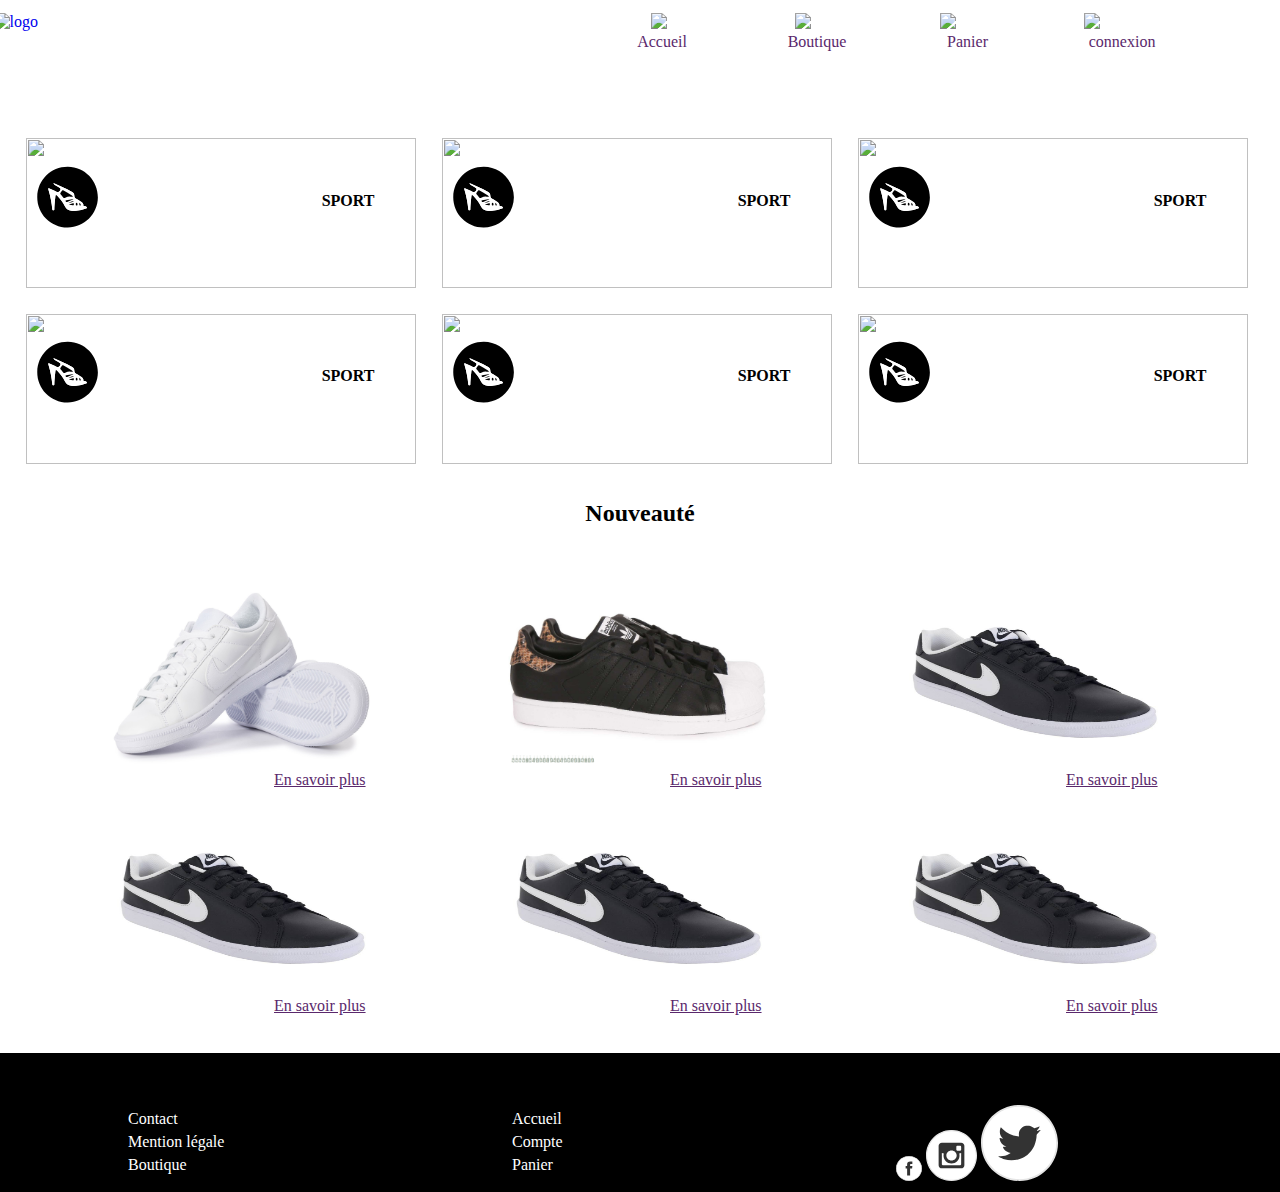
==== article.html @ 7204ded8 "initial commit" ====
<!DOCTYPE html>
<html lang="fr">
<head>
	<meta charset="UTF-8">
	<title>Document</title>
	<link rel="stylesheet" type="text/css" href="style/screen.css">
</head>
<body>
<header class="clearfix header">
	<nav class="w100">
            <div class="w10 logo">
            	<a href="#"><img src="img-layout/" class="logo" alt="logo"></a>
            </div>
            <div class="w10 bg-menu">
                <a href=""><img src="img-layout/bg-menu.png" alt="menu burger"></a>
            </div>
            <ul class="w10 image">
                <li><img src="img-layout/home.svg"></li>
                <li><img src="img-layout/home.svg"></li>
                <li><img src="img-layout/home.svg"></li>
                <li><img src="img-layout/home.svg"></li>
            </ul>
            <ul class="w10 navigation">
            	<li class="nav"><a href="#">Accueil</a></li>
            	<li class="nav"><a href="#">Boutique</a></li>
            	<li class="nav"><a href="#">Panier</a></li>
            	<li class="nav"><a href="#">connexion</a></li>
            </ul>
    </nav>
</header>
    <section class="clearfix portfolio-container group">
        <ul class="portfolio-list group">
                <li>
                    <a href="#">
                        <img src="http://robgolbeck.com/demos/hover-overlay/images/thumb1.jpg">
                    </a>
                    <figcaption>
                        <h3>Sport</h3>
                        <img src="img-layout/sandals_fashion_women_shoes-512.svg">
                    </figcaption>
                </li>
                <li>
                    <a href="#">
                        <img src="http://robgolbeck.com/demos/hover-overlay/images/thumb2.jpg">
                    </a>
                    <figcaption>
                        <h3>Sport</h3>
                        <img src="img-layout/sandals_fashion_women_shoes-512.svg">
                    </figcaption>
                </li>
                <li>
                    <a href="#">
                        <img src="http://robgolbeck.com/demos/hover-overlay/images/thumb3.jpg">
                    </a>
                    <figcaption>
                        <h3>Sport</h3>
                        <img src="img-layout/sandals_fashion_women_shoes-512.svg">
                    </figcaption>
                </li>
                <li>
                    <a href="#">
                        <img src="http://robgolbeck.com/demos/hover-overlay/images/thumb4.jpg">
                    </a>
                    <figcaption>
                        <h3>Sport</h3>
                        <img src="img-layout/sandals_fashion_women_shoes-512.svg">
                    </figcaption>
                </li>
                <li>
                    <a href="#">
                        <img src="http://robgolbeck.com/demos/hover-overlay/images/thumb5.jpg">
                    </a>
                    <figcaption>
                        <h3>Sport</h3>
                        <img src="img-layout/sandals_fashion_women_shoes-512.svg">
                    </figcaption>
                </li>
                <li>
                    <a href="#">
                        <img src="http://robgolbeck.com/demos/hover-overlay/images/thumb6.jpg">
                    </a>
                    <figcaption>
                        <h3>Sport</h3>
                        <img src="img-layout/sandals_fashion_women_shoes-512.svg">
                    </figcaption>
                </li>
        </ul>
</section>
<main class="clearfix">
        
	<section class="article">
        <h2>Nouveauté</h2>
        <article class="actus">
            <figure><img src="img-content/3567-chaussures-nike-tennis-classic-blanche-vue-dessous-semelle.jpg" alt=""></figure>
            <figcaption>
                <a href="">En savoir plus</a>
            </figcaption>
        </article>
        <article class="actus">
            <figure><img src="img-content/Adidas Superstar Noire Serpent Tennis - Chaussures Femme Online.jpg" alt=""></figure>
            <figcaption>
                <a href="">En savoir plus</a>
            </figcaption>
        </article>
        <article class="actus">
            <figure><img src="img-content/big_0f91e508d7bf4b4c91e28211ec5db374.jpg" alt=""></figure>
            <figcaption>
                <a href="">En savoir plus</a>
            </figcaption>
        </article>
        <article class="actus">
            <figure><img src="img-content/big_0f91e508d7bf4b4c91e28211ec5db374.jpg" alt=""></figure>
            <figcaption>
                <a href="">En savoir plus</a>
            </figcaption>
        </article>
        <article class="actus">
            <figure><img src="img-content/big_0f91e508d7bf4b4c91e28211ec5db374.jpg" alt=""></figure>
            <figcaption>
                <a href="">En savoir plus</a>
            </figcaption>
        </article>
        <article class="actus">
            <figure><img src="img-content/big_0f91e508d7bf4b4c91e28211ec5db374.jpg" alt=""></figure>
            <figcaption>
                <a href="">En savoir plus</a>
            </figcaption>
        </article>
    </section>
</main>
<footer class="clearfix footer">
	<div class="foo">
        <div class="w20">
            <a href="">Contact</a> 
            <a href="">Mention légale</a> 
            <a href="">Boutique</a>
        </div>
        <div class="w20">
            <a href="">Accueil</a>
            <a href="">Compte</a>
            <a href="">Panier</a>
        </div>
        <div class="w20">
            <a href="w5"><img class="facebook" src="img-layout/facebook.svg" alt="facebook"></a>
            <a href="w5"><img class="instagram" src="img-layout/instagram.svg" alt="instagram"></a>
            <a href="w5"><img class="twitter" src="img-layout/twitter.svg" alt="twitter"></a>
        </div>
    </div>
</footer>
---- style/screen.css ----
@charset "utf-8";


* {
    margin: 0;
    padding: 0;
}

*,
*:before,
*:after {
    box-sizing: border-box;
}

.clearfix:before,
.clearfix:after {
    content: " ";
    display: table;
}

.clearfix:after {
    clear: both;
}

body {
    
}
main {
    max-width: 600px;
    margin: 0 auto;
}
/*header*/
.image, .navigation {
    display: none;
}
.w100 .logo {
    padding-right: 34%;
    width: 50%;
    float: right;
    height: 100px;
} 
.w100 .logo img {
    width: 160px;
}
.w100 .bg-menu {
    width: 50%;
    float: left;
}

/* slider */
@keyframes slidy {
    0% {
        left: 0%;
    }
    20% {
        left: 0%;
    }
    25% {
        left: -100%;
    }
    45% {
        left: -100%;
    }
    50% {
        left: -200%;
    }
    70% {
        left: -200%;
    }
    75% {
        left: -300%;
    }
    95% {
        left: -300%;
    }
    100% {
        left: -400%;
    }
}

div.slider {
    overflow: hidden;
    padding-top: 3%;
    position: relative;
    width: 100%;
}
.slider h2 {
    padding-bottom: 2%;
    text-align: center;
    font-size: 24px;
}
div.slider figure img {
    width: 20%;
    height: 500px;
    float: left;
}

div.slider figure {
    position: relative;
    width: 500%;
    animation: 20s slidy infinite;
}
/* filtre */
.filtre article {
        width: 50%;
        float: left;
        padding-left: 2%;
        padding-top: 5%;
    }
    .filtre figure {
        position: relative;
    }
    .filtre figcaption {
        position: relative;
    }
    .filtre figcaption h3 {
        position: absolute;
        top: 0;
    }
    .filtre figure img {
        width: 90%;
        height: 100px;
    }   
    .filtre figcaption {
        text-align: inherit;
    }
    .filtre figcaption img {
        width: 10%;
    }
.nouveaute h2 {
    padding-bottom: 3%;
    text-align: center;
    font-size: 24px;
}
.nouveaute article {
    padding-left: 20%;
    padding-top: 5%;
}
.nouveaute article figure img {
    width: 70%;
    height: 240px;
}
.nouveaute article figcaption a {
    padding-left: 40%;
    color: #5A286C;
}
/*article*/
.portfolio-container,
.portfolio-list {
    width: 100%;
}

.portfolio-list {
    margin: 0;
    list-style: none;
}

.portfolio-list li {
    position: relative;
    display: block;
    width: 100%;
    padding-top: 2%;
}

.portfolio-list li figcaption h3 {
    position: absolute;
    top: 45%;
    font-size: 16px;
    text-transform: uppercase;
    right: 10%;
    color: #000;
}
.portfolio-list li figcaption img {
    position: absolute;
    width: 20%;
    top: 5%;
}
.portfolio-list li img {
    display: block;
    width: 100%;
    height: 150px;
    margin: 0;
}
/*
.portfolio-container,
.portfolio-list {
    width: 100%;
}

.portfolio-list {
    margin: 0;
    padding: 0;
    list-style: none;
}

.portfolio-list li {
    position: relative;
    display: block;
    float: left;
    width: 33.3%;
}

.portfolio-list li img {
    display: block;
    width: 100%;
    margin: 0;
}*/


.article h2 {
    padding-top: 3%;
    padding-bottom: 3%;
    text-align: center;
    font-size: 24px;
}
.article article {
    padding-left: 20%;
    padding-top: 5%;
}
.article article figure img {
    width: 70%;
    height: 240px;
}
.article article figcaption a {
    padding-left: 40%;
    color: #5A286C;
}

/*---------------- footer ---------------*/
footer {
    margin-top: 3%;
    padding-top: 3%;
    background: #000;
}
footer .foo {
    width: 100%;
    margin: 0 auto;
    height: 100px;
}

footer .foo div {
    float: left;
    margin-left: 10%;
    margin-top: 1%;
}

footer .foo div a {
    display: block;
    padding-top: 2%;
    text-align: left;
    color: #fff;
    text-decoration: none;
}

footer .foo div:last-child a {
    display: inline;
}
footer .foo div:last-child a img {
    width: 20%;
}
footer .foo div:last-child a .facebook {
    width: 10%;
}
footer .foo div:last-child a .twitter {
    width: 30%;
}


/*---------------- colonnes ---------------*/

.w5 {
    width: 5%;
}

.w10 {
    width: 10%;
}

.w15 {
    width: 15%;
}

.w20 {
    width: 20%;
}

.w40 {
    width: 40%;
}

.w50 {
    width: 50%;
}

.w100 {
    width: 100%;
}
@media screen and (min-width: 600px) {
    body {
        
    }
    .filtre article {
        width: 50%;
        float: left;
        padding-left: 2%;
        padding-top: 5%;
    }
    .filtre figure img {
        width: 95%;
        height: 250px;
    }   
    .filtre figcaption {
        text-align: inherit;
    }
    .filtre figcaption h3 {
        width: 70%;
        text-transform: uppercase;
        font-size: 16px;
    }
    .filtre figcaption span {
        font-size: 16px;
        color: #5A286C;
    }
    /* nouveaute */

    .nouveaute h2 {
        padding-top: 3%;
        text-align: center;
        font-size: 24px;
    }
    .nouveaute .nouv {
        border-right: inherit;
        width: 50%;
        float: left;
    }
    .nouveaute .right {
        float: right;
        width: 50%;
    }
    .nouveaute article {
        padding-left: 2%;
        padding-top: 0;
    }
    .nouveaute article figure {
        padding-left: 10%;
    }
    
    .nouveaute article figcaption a {
        padding-left: 55%;
    }
    .nouveaute .nou {
        display: none;
    }

    .nouveaute .nouv figure img {
        width: 80%;
        height: 180px;
    }
    .nouveaute .right figure img {
        width: 65%;
        height: 180px;
    }
    .nouveaute figcaption a {
        color: #5A286C;
    }
    /*article */
    .article h2 {
        padding-top: 3%;
        text-align: center;
        font-size: 24px;
    }
    .article .actus {
        border-right: inherit;
        width: 50%;
        float: left;
    }
    .article .actus figure img {
        width: 100%;
        height: 180px;
    }
    .article article {
        padding-left: 4%;
        padding-top: 0;
    }
    .article article figure {
        padding-left: 10%;
    }
    
    .article article figcaption a {
        padding-left: 55%;
    }

    .article figure img {
        width: 80%;
        height: 180px;
    }
    .article figure img {
        width: 65%;
        height: 180px;
    }
    .article figcaption a {
        color: #5A286C;
    }

    .portfolio-container,
.portfolio-list {
    width: 100%;
}

.portfolio-list {
    margin: 0;
    padding: 0;
    list-style: none;
}

.portfolio-list li {
    padding-left: 2%;
    position: relative;
    display: block;
    float: left;
    width: 49%;
}

.portfolio-list li img {
    display: block;
    width: 100%;
    margin: 0;
}
}

@media screen and (min-width: 1000px) {
    body {
        margin: 0 auto;
    }
    main {
        max-width: 1200px;
    }
    header {
        padding-top: 1%;
    }
    
    .image, .navigation {
        display: block;
    }
    .w100 .logo {
        width: 25%;
        height: 100px;
    }
    .w100 .w10 {
        width: 46%;
        float: left;
    }
    .w100 .image {
        float: right;
        width: 54%;
    }
    .image li {
        display: inline-block;
        margin: 0 9%;
    }
    .image img {
        text-decoration: none;
    }
    .w100 .navigation {
        float: right;
        width: 54%;
    }
    .navigation li {
        display: inline-block;
        margin: 0 7%;
    }
    .navigation li a {
        color: #5A286C;
        font-size: 16px;
        text-decoration: none;
    }
    .bg-menu {
        display: none;
    }

    .slider {
        width: 100%;
    }
    /*filtre*/
    .filtre {
        display: block;
    }
    .filtre article {
        float: left;
        padding-top: 3%;
        padding-left: 3%;
    }
    .filtre figure img {
        width: 90%;
        height: 350px;
    }   
    .filtre figcaption {
        text-align: center;
    }
    .filtre figcaption h3 {
        width: 98%;
        text-transform: uppercase;
        font-size: 16px;
    }
    .filtre figcaption a {
        font-size: 16px;
        color: #5A286C;
    }
    /* nouveaute */

    .nouveaute h2 {
        padding-top: 3%;
        text-align: center;
        font-size: 24px;
    }
    .nouveaute article {
        padding-left: 3%;
        padding-top: 0;
    } 
    .nouveaute .nouv {
        border-right: solid 2px #5A286C;
        width: 33%;
        float: left;
    }
    .nouveaute .right {
        border-right: solid 2px #5A286C;
        width: 33%;
        float: left;
    }
    .nouveaute .nou {
        border-right: inherit;
        width: 33%;
        float: left;
    }
    
    .nouveaute article figcaption a {
        padding-left: 55%;
    }
    .nouveaute .nou {
        display: block;
    }

    .nouveaute .nouv figure img {
        width: 90%;
        height: 180px;
    }
    .nouveaute .right figure img {
        width: 90%;
        height: 180px;
    }
    .nouveaute .nou figure {
        padding-left: 10%;
    }
    .nouveaute .nou figure img {
        width: 210px;
        height: 185px;
    }
    .nouveaute figcaption a {
        color: #5A286C;
    }
    
    /*article*/
    .article h2 {
        padding-top: 3%;
        text-align: center;
        font-size: 24px;
    }
    .article article {
        padding-left: 3%;
        padding-top: 2%;
    } 
    .article .actus {
    
        width: 33%;
        float: left;
    }
    
    .article article figcaption a {
        padding-left: 55%;
    }

    .article .actus figure img {
        width: 80%;
        height: 180px;
    }
    
    .article figcaption a {
        color: #5A286C;
    }

.portfolio-container,
.portfolio-list {
    width: 100%;
}

.portfolio-list {
    margin: 0;
    padding: 0;
    list-style: none;
}

.portfolio-list li {
    position: relative;
    display: block;
    float: left;
    width: 32.5%;
}

.portfolio-list li img {
    display: block;
    width: 100%;
    margin: 0;
}

    /*---------------- footer ---------------*/

    footer {
        background: #000;
        width: 100%;
    }

    footer .foo {
        width: 100%;
        margin: 0 auto;
        height: 100px;
    }

    footer .foo div {
        float: left;
        margin-left: 10%;
        margin-top: 1%;
    }

    footer .foo div a {
        display: block;
        padding-top: 2%;
        text-align: left;
        color: #fff;
        text-decoration: none;
    }

    footer .foo div:last-child a {
        display: inline;
    }


}
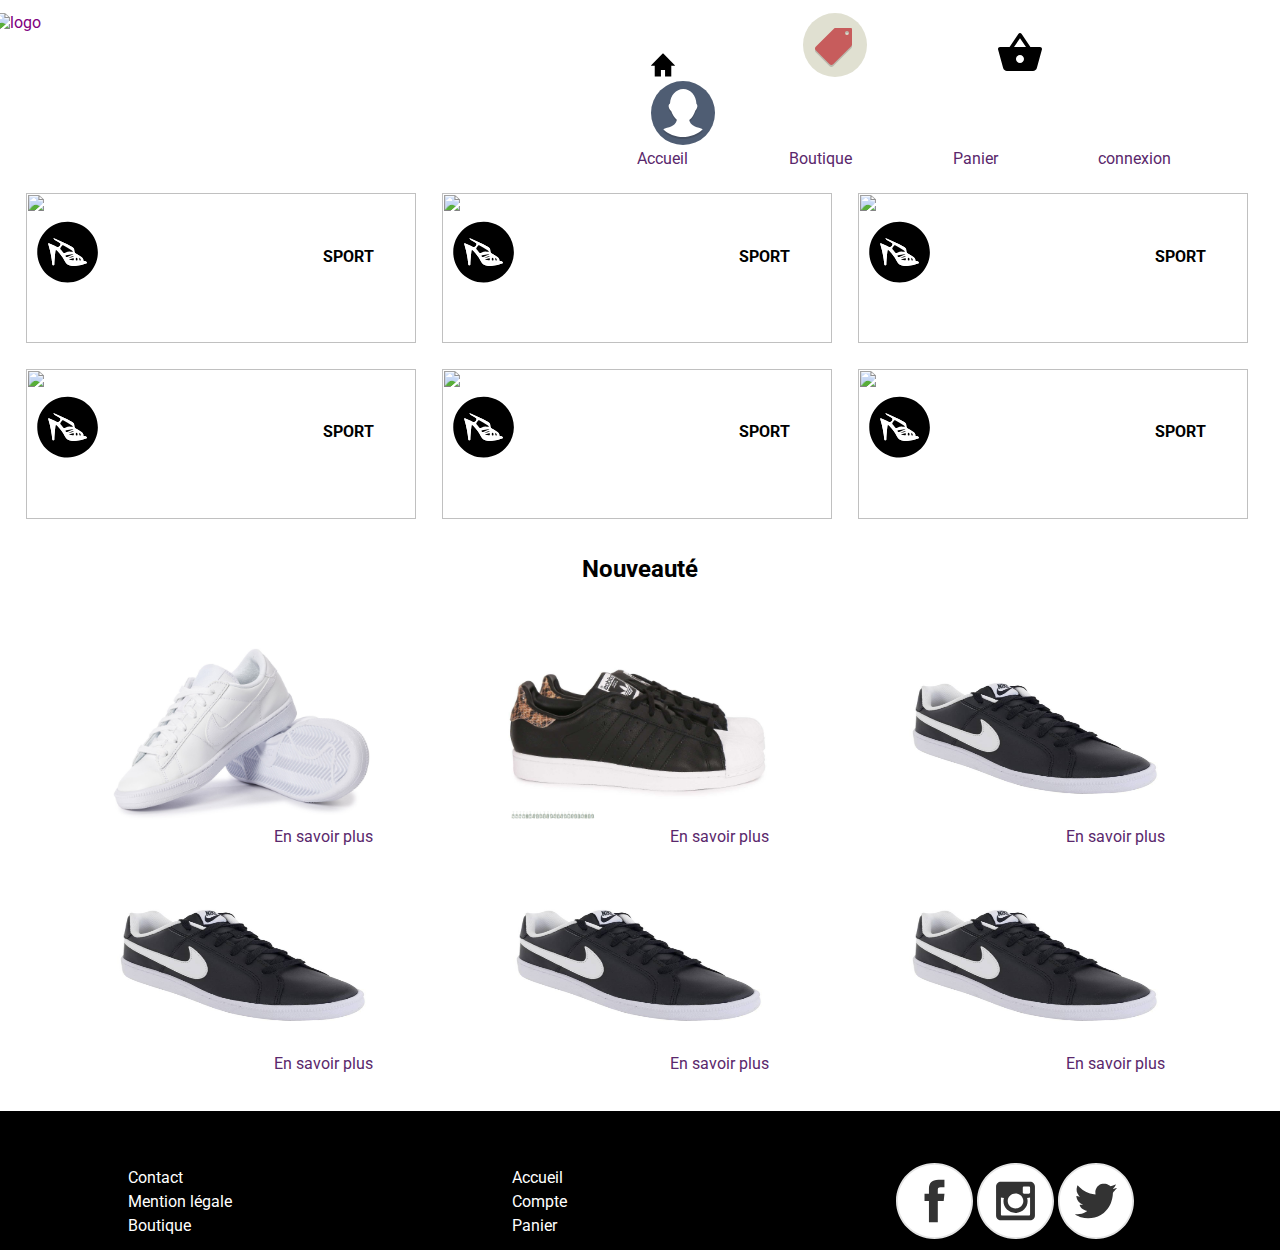
==== commit 13c09bdc: "Page gestion de compte responsive" ====
--- a/article.html
+++ b/article.html
@@ -2,29 +2,30 @@
 <html lang="fr">
 <head>
 	<meta charset="UTF-8">
-	<title>Document</title>
+	<title>Boutique</title>
 	<link rel="stylesheet" type="text/css" href="style/screen.css">
+    <link href="https://fonts.googleapis.com/css?family=Roboto" rel="stylesheet">
 </head>
 <body>
 <header class="clearfix header">
 	<nav class="w100">
             <div class="w10 logo">
-            	<a href="#"><img src="img-layout/" class="logo" alt="logo"></a>
+            	<a href="#"><img src="img-layout/logo.svg" class="logo" alt="logo"></a>
             </div>
             <div class="w10 bg-menu">
-                <a href=""><img src="img-layout/bg-menu.png" alt="menu burger"></a>
+                <a href=""><img src="img-layout/bg-menu.svg" alt="menu burger"></a>
             </div>
             <ul class="w10 image">
                 <li><img src="img-layout/home.svg"></li>
-                <li><img src="img-layout/home.svg"></li>
-                <li><img src="img-layout/home.svg"></li>
-                <li><img src="img-layout/home.svg"></li>
+                <li><img src="img-layout/shop.svg"></li>
+                <li><img src="img-layout/ic_shopping_basket.svg"></li>
+                <li><img src="img-layout/profle.svg"></li>
             </ul>
             <ul class="w10 navigation">
-            	<li class="nav"><a href="#">Accueil</a></li>
-            	<li class="nav"><a href="#">Boutique</a></li>
-            	<li class="nav"><a href="#">Panier</a></li>
-            	<li class="nav"><a href="#">connexion</a></li>
+            	<li class="nav"><a href="index.html">Accueil</a></li>
+            	<li class="nav"><a href="article.html">Boutique</a></li>
+            	<li class="nav"><a href="panier.html">Panier</a></li>
+            	<li class="nav"><a href="">connexion</a></li>
             </ul>
     </nav>
 </header>
--- a/style/screen.css
+++ b/style/screen.css
@@ -23,7 +23,12 @@
 }
 
 body {
-    
+    font-family: 'Roboto', sans-serif;
+}
+
+a {
+    text-decoration: none;
+    color: purple;
 }
 main {
     max-width: 600px;
@@ -91,7 +96,6 @@
 }
 div.slider figure img {
     width: 20%;
-    height: 500px;
     float: left;
 }
 
@@ -219,7 +223,6 @@
 }
 .article article figure img {
     width: 70%;
-    height: 240px;
 }
 .article article figcaption a {
     padding-left: 40%;
@@ -256,14 +259,10 @@
     display: inline;
 }
 footer .foo div:last-child a img {
-    width: 20%;
-}
-footer .foo div:last-child a .facebook {
-    width: 10%;
-}
-footer .foo div:last-child a .twitter {
     width: 30%;
-}
+    display: inline-block;
+}
+
 
 
 /*---------------- colonnes ---------------*/
@@ -492,7 +491,6 @@
     }
     .filtre figure img {
         width: 90%;
-        height: 350px;
     }   
     .filtre figcaption {
         text-align: center;
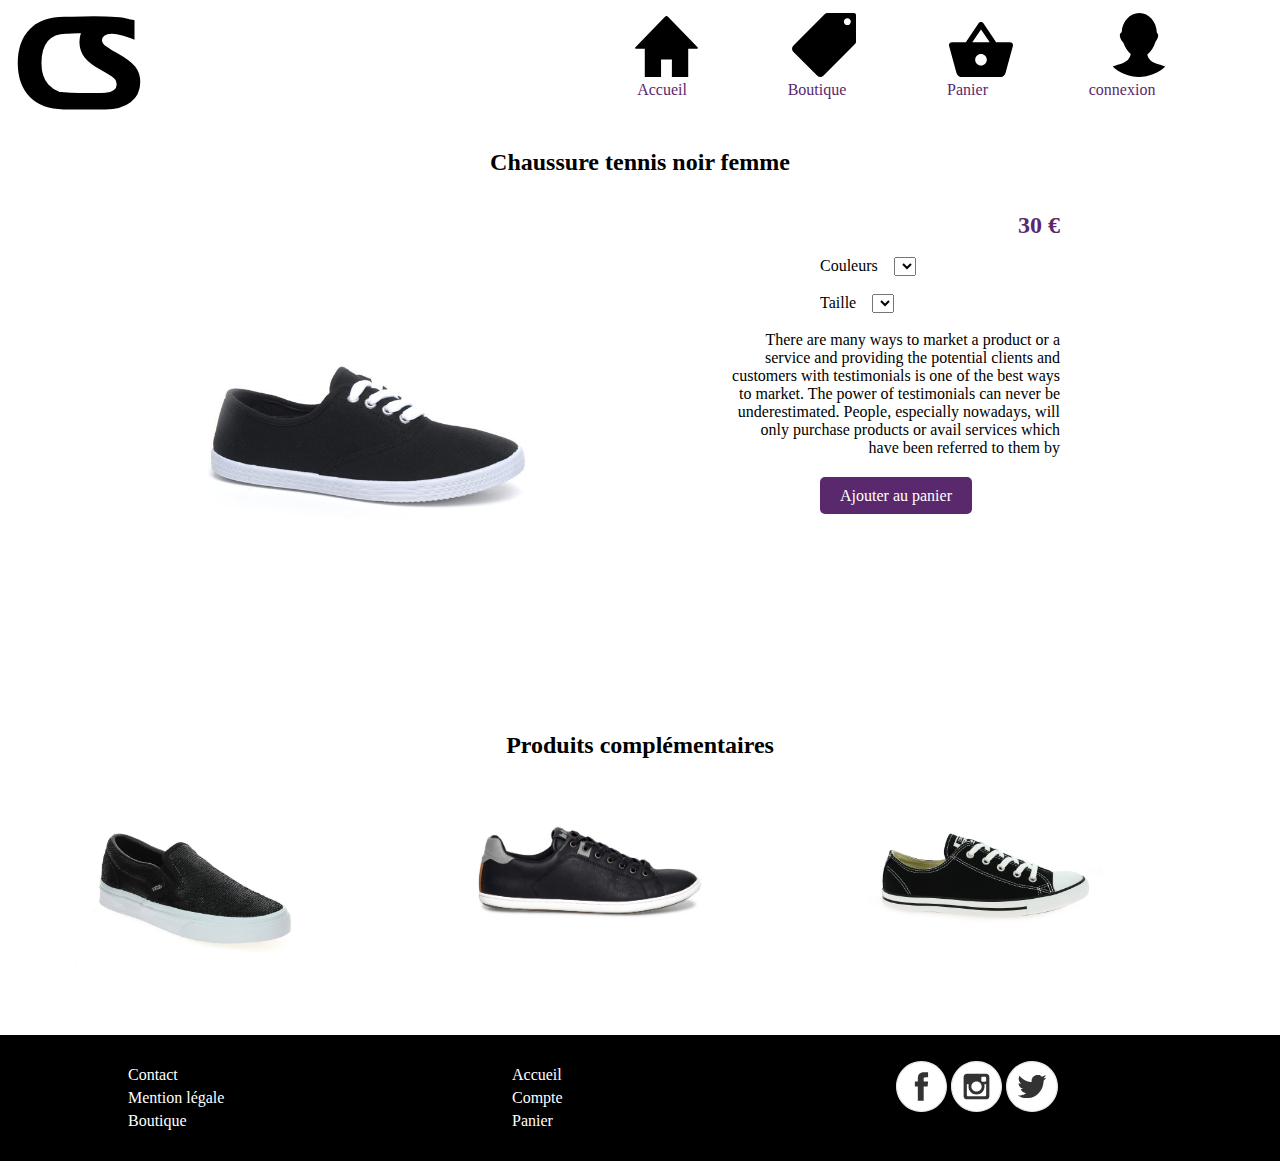
==== commit 4487be17: "commit final" ====
--- a/article.html
+++ b/article.html
@@ -2,149 +2,83 @@
 <html lang="fr">
 <head>
 	<meta charset="UTF-8">
-	<title>Boutique</title>
+	<title>Article</title>
 	<link rel="stylesheet" type="text/css" href="style/screen.css">
-    <link href="https://fonts.googleapis.com/css?family=Roboto" rel="stylesheet">
 </head>
 <body>
 <header class="clearfix header">
 	<nav class="w100">
-            <div class="w10 logo">
-            	<a href="#"><img src="img-layout/logo.svg" class="logo" alt="logo"></a>
-            </div>
-            <div class="w10 bg-menu">
-                <a href=""><img src="img-layout/bg-menu.svg" alt="menu burger"></a>
-            </div>
-            <ul class="w10 image">
-                <li><img src="img-layout/home.svg"></li>
-                <li><img src="img-layout/shop.svg"></li>
-                <li><img src="img-layout/ic_shopping_basket.svg"></li>
-                <li><img src="img-layout/profle.svg"></li>
-            </ul>
-            <ul class="w10 navigation">
-            	<li class="nav"><a href="index.html">Accueil</a></li>
-            	<li class="nav"><a href="article.html">Boutique</a></li>
-            	<li class="nav"><a href="panier.html">Panier</a></li>
-            	<li class="nav"><a href="">connexion</a></li>
-            </ul>
-    </nav>
+			<div class="w10 logo">
+				<a href="#"><img src="img-layout/logo.svg" class="logo" alt="logo"></a>
+			</div>
+			<div class="w10 bg-menu">
+				<a href=""><img src="img-layout/bg-menu.svg" alt="menu burger"></a>
+			</div>
+			<ul class="w10 image">
+				<li><img src="img-layout/home.svg"></li>
+				<li><img src="img-layout/shop.svg"></li>
+				<li><img src="img-layout/ic_shopping_basket.svg"></li>
+				<li><img src="img-layout/profle.svg"></li>
+			</ul>
+			<ul class="w10 navigation">
+				<li class="nav"><a href="index.html">Accueil</a></li>
+				<li class="nav"><a href="listing.html">Boutique</a></li>
+				<li class="nav"><a href="panier.html">Panier</a></li>
+				<li class="nav"><a href="formulaire.html">connexion</a></li>
+			</ul>
+	</nav>
 </header>
-    <section class="clearfix portfolio-container group">
-        <ul class="portfolio-list group">
-                <li>
-                    <a href="#">
-                        <img src="http://robgolbeck.com/demos/hover-overlay/images/thumb1.jpg">
-                    </a>
-                    <figcaption>
-                        <h3>Sport</h3>
-                        <img src="img-layout/sandals_fashion_women_shoes-512.svg">
-                    </figcaption>
-                </li>
-                <li>
-                    <a href="#">
-                        <img src="http://robgolbeck.com/demos/hover-overlay/images/thumb2.jpg">
-                    </a>
-                    <figcaption>
-                        <h3>Sport</h3>
-                        <img src="img-layout/sandals_fashion_women_shoes-512.svg">
-                    </figcaption>
-                </li>
-                <li>
-                    <a href="#">
-                        <img src="http://robgolbeck.com/demos/hover-overlay/images/thumb3.jpg">
-                    </a>
-                    <figcaption>
-                        <h3>Sport</h3>
-                        <img src="img-layout/sandals_fashion_women_shoes-512.svg">
-                    </figcaption>
-                </li>
-                <li>
-                    <a href="#">
-                        <img src="http://robgolbeck.com/demos/hover-overlay/images/thumb4.jpg">
-                    </a>
-                    <figcaption>
-                        <h3>Sport</h3>
-                        <img src="img-layout/sandals_fashion_women_shoes-512.svg">
-                    </figcaption>
-                </li>
-                <li>
-                    <a href="#">
-                        <img src="http://robgolbeck.com/demos/hover-overlay/images/thumb5.jpg">
-                    </a>
-                    <figcaption>
-                        <h3>Sport</h3>
-                        <img src="img-layout/sandals_fashion_women_shoes-512.svg">
-                    </figcaption>
-                </li>
-                <li>
-                    <a href="#">
-                        <img src="http://robgolbeck.com/demos/hover-overlay/images/thumb6.jpg">
-                    </a>
-                    <figcaption>
-                        <h3>Sport</h3>
-                        <img src="img-layout/sandals_fashion_women_shoes-512.svg">
-                    </figcaption>
-                </li>
-        </ul>
-</section>
 <main class="clearfix">
-        
-	<section class="article">
-        <h2>Nouveauté</h2>
-        <article class="actus">
-            <figure><img src="img-content/3567-chaussures-nike-tennis-classic-blanche-vue-dessous-semelle.jpg" alt=""></figure>
-            <figcaption>
-                <a href="">En savoir plus</a>
-            </figcaption>
-        </article>
-        <article class="actus">
-            <figure><img src="img-content/Adidas Superstar Noire Serpent Tennis - Chaussures Femme Online.jpg" alt=""></figure>
-            <figcaption>
-                <a href="">En savoir plus</a>
-            </figcaption>
-        </article>
-        <article class="actus">
-            <figure><img src="img-content/big_0f91e508d7bf4b4c91e28211ec5db374.jpg" alt=""></figure>
-            <figcaption>
-                <a href="">En savoir plus</a>
-            </figcaption>
-        </article>
-        <article class="actus">
-            <figure><img src="img-content/big_0f91e508d7bf4b4c91e28211ec5db374.jpg" alt=""></figure>
-            <figcaption>
-                <a href="">En savoir plus</a>
-            </figcaption>
-        </article>
-        <article class="actus">
-            <figure><img src="img-content/big_0f91e508d7bf4b4c91e28211ec5db374.jpg" alt=""></figure>
-            <figcaption>
-                <a href="">En savoir plus</a>
-            </figcaption>
-        </article>
-        <article class="actus">
-            <figure><img src="img-content/big_0f91e508d7bf4b4c91e28211ec5db374.jpg" alt=""></figure>
-            <figcaption>
-                <a href="">En savoir plus</a>
-            </figcaption>
-        </article>
-    </section>
+	<section class="clearfix produit">
+		<h2>Chaussure tennis noir femme</h2>
+			<figure><img src="img-content/dsc_0613.jpg"></figure>
+			<figcaption>
+				<h3>30 €</h3>
+				<label>Couleurs</label>
+				<select name="Couleurs">
+					<option value=""></option>
+					<option value=""></option>
+					<option value=""></option>
+					<option value=""></option>
+				</select>
+				<br>
+				<label>Taille</label>
+				<select name="taille">
+					
+				</select>
+		<p>There are many ways to market a product or a service and providing the potential clients and customers with testimonials is one of the best ways to market. The power of testimonials can never be underestimated. People, especially nowadays, will only purchase products or avail services which have been referred to them by</p>
+				<span>Ajouter au panier</span>
+			</figcaption>
+	</section>
+	<section class="clearfix complementaire">
+		<h2>Produits complémentaires</h2>
+		<article>
+			<figure><img src="img-content/chaussure-femme-vans-tennis-baskets-slip-on-noir-1038201_1.jpg"></figure>
+		</article>
+		<article>
+			<figure><img src="img-content/tennis-noire-lee-cooper-homme.jpg"></figure>
+		</article>
+		<article>
+			<figure><img src="img-content/chaussure-femme-converse-tennis-baskets-as-dainty-ox-noir-3849301_2.jpg"></figure>
+		</article>
+	</section>
 </main>
 <footer class="clearfix footer">
 	<div class="foo">
-        <div class="w20">
-            <a href="">Contact</a> 
-            <a href="">Mention légale</a> 
-            <a href="">Boutique</a>
-        </div>
-        <div class="w20">
-            <a href="">Accueil</a>
-            <a href="">Compte</a>
-            <a href="">Panier</a>
-        </div>
-        <div class="w20">
-            <a href="w5"><img class="facebook" src="img-layout/facebook.svg" alt="facebook"></a>
-            <a href="w5"><img class="instagram" src="img-layout/instagram.svg" alt="instagram"></a>
-            <a href="w5"><img class="twitter" src="img-layout/twitter.svg" alt="twitter"></a>
-        </div>
-    </div>
+		<div class="w20">
+			<a href="">Contact</a> 
+			<a href="">Mention légale</a> 
+			<a href="">Boutique</a>
+		</div>
+		<div class="w20">
+			<a href="">Accueil</a>
+			<a href="">Compte</a>
+			<a href="">Panier</a>
+		</div>
+		<div class="w20">
+			<a href="w5"><img class="facebook" src="img-layout/facebook.svg" alt="facebook"></a>
+			<a href="w5"><img class="instagram" src="img-layout/instagram.svg" alt="instagram"></a>
+			<a href="w5"><img class="twitter" src="img-layout/twitter.svg" alt="twitter"></a>
+		</div>
+	</div>
 </footer>--- a/style/screen.css
+++ b/style/screen.css
@@ -2,645 +2,1034 @@
 
 
 * {
-    margin: 0;
-    padding: 0;
+	margin: 0;
+	padding: 0;
 }
 
 *,
 *:before,
 *:after {
-    box-sizing: border-box;
+	box-sizing: border-box;
 }
 
 .clearfix:before,
 .clearfix:after {
-    content: " ";
-    display: table;
+	content: " ";
+	display: table;
 }
 
 .clearfix:after {
-    clear: both;
+	clear: both;
 }
 
 body {
-    font-family: 'Roboto', sans-serif;
+	font-family: roboto;
 }
 
 a {
-    text-decoration: none;
-    color: purple;
-}
+	text-decoration: none;
+}
+
 main {
-    max-width: 600px;
-    margin: 0 auto;
+	max-width: 600px;
+	margin: 0 auto;
 }
 /*header*/
 .image, .navigation {
-    display: none;
+	display: none;
 }
 .w100 .logo {
-    padding-right: 34%;
-    width: 50%;
-    float: right;
-    height: 100px;
+	padding-right: 30%;
+	width: 50%;
+	float: right;
+	height: 100px;
 } 
 .w100 .logo img {
-    width: 160px;
+	width: 190px;
 }
 .w100 .bg-menu {
-    width: 50%;
-    float: left;
+	width: 50%;
+	float: left;
 }
 
 /* slider */
 @keyframes slidy {
-    0% {
-        left: 0%;
-    }
-    20% {
-        left: 0%;
-    }
-    25% {
-        left: -100%;
-    }
-    45% {
-        left: -100%;
-    }
-    50% {
-        left: -200%;
-    }
-    70% {
-        left: -200%;
-    }
-    75% {
-        left: -300%;
-    }
-    95% {
-        left: -300%;
-    }
-    100% {
-        left: -400%;
-    }
+	0% {
+		left: 0%;
+	}
+	20% {
+		left: 0%;
+	}
+	25% {
+		left: -100%;
+	}
+	45% {
+		left: -100%;
+	}
+	50% {
+		left: -200%;
+	}
+	70% {
+		left: -200%;
+	}
+	75% {
+		left: -300%;
+	}
+	95% {
+		left: -300%;
+	}
+	100% {
+		left: -400%;
+	}
 }
 
 div.slider {
-    overflow: hidden;
-    padding-top: 3%;
-    position: relative;
-    width: 100%;
+	overflow: hidden;
+	padding-top: 3%;
+	position: relative;
+	width: 100%;
 }
 .slider h2 {
-    padding-bottom: 2%;
-    text-align: center;
-    font-size: 24px;
+	padding-bottom: 2%;
+	text-align: center;
+	font-size: 24px;
 }
 div.slider figure img {
-    width: 20%;
-    float: left;
+	width: 20%;
+	float: left;
 }
 
 div.slider figure {
-    position: relative;
-    width: 500%;
-    animation: 20s slidy infinite;
+	position: relative;
+	width: 500%;
+	animation: 20s slidy infinite;
 }
 /* filtre */
 .filtre article {
-        width: 50%;
-        float: left;
-        padding-left: 2%;
-        padding-top: 5%;
-    }
-    .filtre figure {
-        position: relative;
-    }
-    .filtre figcaption {
-        position: relative;
-    }
-    .filtre figcaption h3 {
-        position: absolute;
-        top: 0;
-    }
-    .filtre figure img {
-        width: 90%;
-        height: 100px;
-    }   
-    .filtre figcaption {
-        text-align: inherit;
-    }
-    .filtre figcaption img {
-        width: 10%;
-    }
+		width: 50%;
+		float: left;
+		padding-left: 2%;
+		padding-top: 5%;
+	}
+	.filtre figure {
+		position: relative;
+	}
+	.filtre figcaption {
+		position: relative;
+	}
+	.filtre figcaption h3 {
+		position: absolute;
+		top: 0;
+	}
+	.filtre figure img {
+		width: 90%;
+		height: 100px;
+	}   
+	.filtre figcaption {
+		text-align: inherit;
+	}
+	.filtre figcaption img {
+		width: 10%;
+	}
 .nouveaute h2 {
-    padding-bottom: 3%;
-    text-align: center;
-    font-size: 24px;
+	padding-bottom: 3%;
+	text-align: center;
+	font-size: 24px;
 }
 .nouveaute article {
-    padding-left: 20%;
-    padding-top: 5%;
+	padding-left: 20%;
+	padding-top: 5%;
 }
 .nouveaute article figure img {
-    width: 70%;
-    height: 240px;
+	width: 70%;
+	height: 240px;
 }
 .nouveaute article figcaption a {
-    padding-left: 40%;
-    color: #5A286C;
+	padding-left: 40%;
+	color: #5A286C;
 }
 /*article*/
 .portfolio-container,
 .portfolio-list {
-    width: 100%;
+	width: 100%;
 }
 
 .portfolio-list {
-    margin: 0;
-    list-style: none;
+	margin: 0;
+	list-style: none;
 }
 
 .portfolio-list li {
-    position: relative;
-    display: block;
-    width: 100%;
-    padding-top: 2%;
+	position: relative;
+	display: block;
+	width: 100%;
+	padding-top: 2%;
 }
 
 .portfolio-list li figcaption h3 {
-    position: absolute;
-    top: 45%;
-    font-size: 16px;
-    text-transform: uppercase;
-    right: 10%;
-    color: #000;
+	position: absolute;
+	top: 45%;
+	font-size: 16px;
+	text-transform: uppercase;
+	right: 10%;
+	color: #fff;
 }
 .portfolio-list li figcaption img {
-    position: absolute;
-    width: 20%;
-    top: 5%;
+	position: absolute;
+	width: 20%;
+	top: 5%;
 }
 .portfolio-list li img {
-    display: block;
-    width: 100%;
-    height: 150px;
-    margin: 0;
-}
-/*
+	display: block;
+	width: 100%;
+	height: 150px;
+	margin: 0;
+}
+
+.article h2 {
+	padding-top: 3%;
+	padding-bottom: 3%;
+	text-align: center;
+	font-size: 24px;
+}
+.article article {
+	padding-left: 20%;
+	padding-top: 5%;
+}
+.article article figure img {
+	height: 240px;
+}
+.article article figcaption a {
+	padding-left: 40%;
+	color: #5A286C;
+}
+
+/* produit */
+.produit h2 {
+	padding-top: 3%;
+	text-align: center;
+	font-size: 24px;
+}
+.produit figure {
+	margin-left: 20%;
+}
+.produit figure img {
+	width: 65%;
+}
+
+.produit figcaption input {
+	margin-left: 3%;
+	border: solid 1px grey;
+	border-radius: 5px;
+	padding: 5px 10px;
+
+}
+.produit figcaption label {
+	display: inline-block;
+	margin-top: 3%;
+	margin-left: 15%;
+}
+
+.produit figcaption h3 {
+	color: #5A286C;
+	font-size: 25PX;
+	text-align: right;
+	padding-right: 30%;
+}
+
+.produit figcaption p {
+	padding-bottom: 10%;
+	padding-top: 8%;
+	text-align: left;
+	padding-left: 15%;
+}
+
+.produit figcaption span {
+	color: #fff;
+	border-radius: 5Px;
+	margin-left: 30%;
+	background: #5A286C;
+	padding: 10px 20px;
+}
+.complementaire h2 {
+	padding-top: 5%;
+	text-align: center;
+	font-size: 24PX;
+}
+.complementaire article figure img {
+	width: 75%;
+}
+
+/* panier*/
+.commande {
+	margin-left: 5%;
+}
+.commande h2 {
+	text-align: center;
+	font-size: 24px;
+}
+.commande article {
+	padding-top: 4%;
+}
+.com .qte {
+float: left;
+margin-top: 5%;
+margin-right: 10%;
+}
+.com span {
+	float: right;
+}
+.com ul li {
+	width: 60%;
+	list-style: none;
+	float: none;
+}
+.com ul li h3 {
+	padding-top: 5%;
+}
+.com ul li img {
+	width: 80%;
+	padding-top: 0;
+}
+.com p {
+	font-size: 18px;
+	
+}
+.recapitulatif {
+	padding-bottom: 5%;
+}
+.recapitulatif h2 {
+	text-align: center;
+	font-size: 24px;
+}
+.recapitulatif .recap {
+	width: 100%;
+	padding-top: 3%;
+	padding-left: 20%;
+}
+.recap .recap-nom {
+	float: left;
+	text-transform: uppercase;
+	width: 50%;
+}
+.recap .recap-chiffre {
+	float: right;
+	width: 50%;
+	padding-right: 25%;
+	text-align: right;
+}
+.recap .recap-chiffre li {
+	padding-top: 14%;
+}
+.recap li {
+	padding-top: 7%;
+	list-style: none;
+}
+.recapitulatif span {
+	padding: 10px 20px;
+	background: #5A286C;
+	color: #fff;
+	font-size: 16px;
+	border-radius: 5px;
+}
+.recapitulatif .btn {
+	width: 80%;
+	padding-left: 33%;
+	padding-top: 39%;
+}
+.recap .recap-chiffre {
+	float: right;
+	width: 50%;
+	padding-right: 25%;
+	text-align: right;
+}
+
+/* formulaire */
+.formulaire {
+	padding-bottom: 10%;
+}
+.form {
+	padding-top: 5%;
+	padding-left: 30%;
+}
+.form input {
+	display: block;
+	padding: 10px 10px;
+	margin-top: 3%;
+}
+.formulaire .btn {
+	padding-top: 10%;
+}
+.formulaire span {
+	margin-left: 35%;
+	background: #5A286C;
+	padding: 10px 30px;
+	border-radius: 5px;
+}
+.formulaire a {
+	color: #fff;
+	text-decoration: none;
+	font-size: 16px;
+}
+/*---------------- footer ---------------*/
+footer {
+	margin-top: 3%;
+	padding-top: 1%;
+	padding-bottom: 1%;
+	background: #000;
+}
+footer .foo {
+	width: 100%;
+	margin: 0 auto;
+	height: 100px;
+}
+
+footer .foo div {
+	float: left;
+	margin-left: 10%;
+	margin-top: 1%;
+}
+
+footer .foo div a {
+	display: block;
+	padding-top: 2%;
+	text-align: left;
+	color: #fff;
+	text-decoration: none;
+}
+
+footer .foo div:last-child a {
+	display: inline;
+}
+footer .foo div:last-child a img {
+	width: 20%;
+}
+
+
+
+/*---------------- colonnes ---------------*/
+
+.w5 {
+	width: 5%;
+}
+
+.w10 {
+	width: 10%;
+}
+
+.w15 {
+	width: 15%;
+}
+
+.w20 {
+	width: 20%;
+}
+
+.w40 {
+	width: 40%;
+}
+
+.w50 {
+	width: 50%;
+}
+
+.w100 {
+	width: 100%;
+}
+@media screen and (min-width: 600px) {
+	body {
+	 
+	}
+	main {
+		max-width: 1000px;
+	}
+	.filtre article {
+		width: 50%;
+		float: left;
+		padding-left: 2%;
+		padding-top: 5%;
+	}
+	.filtre figure img {
+		width: 95%;
+		height: 250px;
+	}   
+	.filtre figcaption {
+		text-align: inherit;
+	}
+	.filtre figcaption h3 {
+		width: 70%;
+		text-transform: uppercase;
+		font-size: 16px;
+	}
+	.filtre figcaption span {
+		font-size: 16px;
+		color: #5A286C;
+	}
+	/* nouveaute */
+
+	.nouveaute h2 {
+		padding-top: 3%;
+		text-align: center;
+		font-size: 24px;
+	}
+	.nouveaute .nouv {
+		border-right: inherit;
+		width: 50%;
+		float: left;
+	}
+	.nouveaute .right {
+		float: right;
+		width: 50%;
+	}
+	.nouveaute article {
+		padding-left: 2%;
+		padding-top: 0;
+	}
+	.nouveaute article figure {
+		padding-left: 10%;
+	}
+	
+	.nouveaute article figcaption a {
+		padding-left: 55%;
+	}
+	.nouveaute .nou {
+		display: none;
+	}
+
+	.nouveaute .nouv figure img {
+		width: 80%;
+		height: 180px;
+	}
+	.nouveaute .right figure img {
+		width: 65%;
+		height: 180px;
+	}
+	.nouveaute figcaption a {
+		color: #5A286C;
+	}
+	/*article */
+	.article h2 {
+		padding-top: 3%;
+		text-align: center;
+		font-size: 24px;
+	}
+	.article .actus {
+		border-right: inherit;
+		width: 50%;
+		float: left;
+	}
+	.article .actus figure img {
+		height: 180px;
+	}
+	.article article {
+		padding-left: 4%;
+		padding-top: 0;
+	}
+	.article article figure {
+		padding-left: 10%;
+	}
+	
+	.article article figcaption a {
+		padding-left: 55%;
+	}
+
+	.article figure img {
+		height: 180px;
+	}
+	.article figure img {
+		height: 180px;
+	}
+	.article figcaption a {
+		color: #5A286C;
+	}
+
+	.portfolio-container,
+.portfolio-list {
+	width: 100%;
+}
+
+.portfolio-list {
+	margin: 0;
+	padding: 0;
+	list-style: none;
+}
+
+.portfolio-list li {
+	padding-left: 2%;
+	position: relative;
+	display: block;
+	float: left;
+	width: 49%;
+}
+
+.portfolio-list li img {
+	display: block;
+	width: 100%;
+	margin: 0;
+	}
+
+	/* liste*/
+.produit h2 {
+	padding-bottom: 2%;
+	text-align: center;
+}
+.produit figure {
+	margin-left: 0;
+	float: left;
+	width: 40%;
+}
+.produit figure img {
+	margin-left: 25%;
+}
+.produit figcaption {
+	float: right;
+	width: 60%;
+}
+.produit figcaption p {
+	padding-bottom: 10%;
+	padding-top: 5%;
+	text-align: right;
+	padding-right: 20%;
+	width: 90%;
+}
+.produit figcaption h3 {
+	color: #5A286C;
+	font-size: 24PX;
+	text-align: right;
+	padding-right: 30%;
+}
+.produit figcaption input {
+	border: solid 1px grey;
+	border-radius: 5px;
+	padding: 5px 10px;
+
+}
+.produit figcaption label {
+	display: inline-block;
+	margin-top: 3%;
+	margin-right: 2%;
+	margin-left: 30%;
+}
+.produit figcaption span {
+	color: #fff;
+	border-radius: 5Px;
+	margin-left: 10%;
+	background: #5A286C;
+	padding: 10px 20px;
+}
+.complementaire h2 {
+	padding-top: 5%;
+	text-align: center;
+	font-size: 24PX;
+}
+.complementaire article {
+	float: left;
+	width: 30%;
+	margin-left: 3%;
+}
+
+.complementaire article figure img {
+	width: 75%;
+}
+.recapitulatif .btn {
+	width: 70%;
+	padding-left: 40%;
+	padding-top: 25%;
+}
+
+/* formulaire */
+.formulaire {
+	width: 100%;
+   
+}
+.form {
+	padding-left: 20%;
+	width: 40%;
+	float: left;
+
+}
+.form input {
+	display: inherit;
+	padding: 10px 10px;
+	margin-top: 3%;
+}
+.formulaire .btn {
+	width: 30%;
+	padding-top: 10%;
+}
+.formulaire span {
+	margin-left: 100%;
+}
+.formulaire a {
+	color: #fff;
+}
+
+}
+
+@media screen and (min-width: 1000px) {
+	body {
+	   
+		margin: 0 auto;
+	}
+	main {
+		max-width: 1200px;
+	}
+	header {
+		padding-top: 1%;
+	}
+	
+	.image, .navigation {
+		display: block;
+	}
+	.w100 .logo {
+		width: 25%;
+		height: 100px;
+	}
+	.w100 .w10 {
+		width: 46%;
+		float: left;
+	}
+	.w100 .image {
+		float: right;
+		width: 54%;
+	}
+	.image li {
+		display: inline-block;
+		margin: 0 6.5%;
+	}
+	.image img {
+		text-decoration: none;
+	}
+	.w100 .navigation {
+		float: right;
+		width: 54%;
+	}
+	.navigation li {
+		display: inline-block;
+		margin: 0 7%;
+	}
+	.navigation li a {
+		color: #5A286C;
+		font-size: 16px;
+		text-decoration: none;
+	}
+	.bg-menu {
+		display: none;
+	}
+
+	.slider {
+		width: 100%;
+	}
+	/*filtre*/
+	.filtre {
+		display: block;
+	}
+	.filtre article {
+		float: left;
+		padding-top: 3%;
+		padding-left: 3%;
+	}
+	.filtre figure img {
+		width: 90%;
+		height: 350px;
+	}   
+	.filtre figcaption {
+		text-align: center;
+	}
+	.filtre figcaption h3 {
+		width: 98%;
+		text-transform: uppercase;
+		font-size: 16px;
+	}
+	.filtre figcaption a {
+		font-size: 16px;
+		color: #5A286C;
+	}
+	/* nouveaute */
+
+	.nouveaute h2 {
+		padding-top: 3%;
+		text-align: center;
+		font-size: 24px;
+	}
+	.nouveaute article {
+		padding-left: 3%;
+		padding-top: 0;
+	} 
+	.nouveaute .nouv {
+		border-right: solid 2px #5A286C;
+		width: 33%;
+		float: left;
+	}
+	.nouveaute .right {
+		border-right: solid 2px #5A286C;
+		width: 33%;
+		float: left;
+	}
+	.nouveaute .nou {
+		border-right: inherit;
+		width: 33%;
+		float: left;
+	}
+	
+	.nouveaute article figcaption a {
+		padding-left: 55%;
+	}
+	.nouveaute .nou {
+		display: block;
+	}
+
+	.nouveaute .nouv figure img {
+		width: 90%;
+		height: 180px;
+	}
+	.nouveaute .right figure img {
+		width: 90%;
+		height: 180px;
+	}
+	.nouveaute .nou figure {
+		padding-left: 10%;
+	}
+	.nouveaute .nou figure img {
+		width: 210px;
+		height: 185px;
+	}
+	.nouveaute figcaption a {
+		color: #5A286C;
+	}
+	
+	/*article*/
+	.article h2 {
+		padding-top: 3%;
+		text-align: center;
+		font-size: 24px;
+	}
+	.article article {
+		padding-left: 3%;
+		padding-top: 2%;
+	} 
+	.article .actus {
+	
+		width: 33%;
+		float: left;
+	}
+	
+	.article article figcaption a {
+		padding-left: 55%;
+	}
+
+	.article .actus figure img {
+		height: 180px;
+	}
+	
+	.article figcaption a {
+		color: #5A286C;
+	}
+
 .portfolio-container,
 .portfolio-list {
-    width: 100%;
+	width: 100%;
 }
 
 .portfolio-list {
-    margin: 0;
-    padding: 0;
-    list-style: none;
+	margin: 0;
+	padding: 0;
+	list-style: none;
 }
 
 .portfolio-list li {
-    position: relative;
-    display: block;
-    float: left;
-    width: 33.3%;
+	position: relative;
+	display: block;
+	float: left;
+	width: 32.5%;
 }
 
 .portfolio-list li img {
-    display: block;
-    width: 100%;
-    margin: 0;
-}*/
-
-
-.article h2 {
-    padding-top: 3%;
-    padding-bottom: 3%;
-    text-align: center;
-    font-size: 24px;
-}
-.article article {
-    padding-left: 20%;
-    padding-top: 5%;
-}
-.article article figure img {
-    width: 70%;
-}
-.article article figcaption a {
-    padding-left: 40%;
-    color: #5A286C;
-}
-
-/*---------------- footer ---------------*/
-footer {
-    margin-top: 3%;
-    padding-top: 3%;
-    background: #000;
-}
-footer .foo {
-    width: 100%;
-    margin: 0 auto;
-    height: 100px;
-}
-
-footer .foo div {
-    float: left;
-    margin-left: 10%;
-    margin-top: 1%;
-}
-
-footer .foo div a {
-    display: block;
-    padding-top: 2%;
-    text-align: left;
-    color: #fff;
-    text-decoration: none;
-}
-
-footer .foo div:last-child a {
-    display: inline;
-}
-footer .foo div:last-child a img {
-    width: 30%;
-    display: inline-block;
-}
-
-
-
-/*---------------- colonnes ---------------*/
-
-.w5 {
-    width: 5%;
-}
-
-.w10 {
-    width: 10%;
-}
-
-.w15 {
-    width: 15%;
-}
-
-.w20 {
-    width: 20%;
-}
-
-.w40 {
-    width: 40%;
-}
-
-.w50 {
-    width: 50%;
-}
-
-.w100 {
-    width: 100%;
-}
-@media screen and (min-width: 600px) {
-    body {
-        
-    }
-    .filtre article {
-        width: 50%;
-        float: left;
-        padding-left: 2%;
-        padding-top: 5%;
-    }
-    .filtre figure img {
-        width: 95%;
-        height: 250px;
-    }   
-    .filtre figcaption {
-        text-align: inherit;
-    }
-    .filtre figcaption h3 {
-        width: 70%;
-        text-transform: uppercase;
-        font-size: 16px;
-    }
-    .filtre figcaption span {
-        font-size: 16px;
-        color: #5A286C;
-    }
-    /* nouveaute */
-
-    .nouveaute h2 {
-        padding-top: 3%;
-        text-align: center;
-        font-size: 24px;
-    }
-    .nouveaute .nouv {
-        border-right: inherit;
-        width: 50%;
-        float: left;
-    }
-    .nouveaute .right {
-        float: right;
-        width: 50%;
-    }
-    .nouveaute article {
-        padding-left: 2%;
-        padding-top: 0;
-    }
-    .nouveaute article figure {
-        padding-left: 10%;
-    }
-    
-    .nouveaute article figcaption a {
-        padding-left: 55%;
-    }
-    .nouveaute .nou {
-        display: none;
-    }
-
-    .nouveaute .nouv figure img {
-        width: 80%;
-        height: 180px;
-    }
-    .nouveaute .right figure img {
-        width: 65%;
-        height: 180px;
-    }
-    .nouveaute figcaption a {
-        color: #5A286C;
-    }
-    /*article */
-    .article h2 {
-        padding-top: 3%;
-        text-align: center;
-        font-size: 24px;
-    }
-    .article .actus {
-        border-right: inherit;
-        width: 50%;
-        float: left;
-    }
-    .article .actus figure img {
-        width: 100%;
-        height: 180px;
-    }
-    .article article {
-        padding-left: 4%;
-        padding-top: 0;
-    }
-    .article article figure {
-        padding-left: 10%;
-    }
-    
-    .article article figcaption a {
-        padding-left: 55%;
-    }
-
-    .article figure img {
-        width: 80%;
-        height: 180px;
-    }
-    .article figure img {
-        width: 65%;
-        height: 180px;
-    }
-    .article figcaption a {
-        color: #5A286C;
-    }
-
-    .portfolio-container,
-.portfolio-list {
-    width: 100%;
-}
-
-.portfolio-list {
-    margin: 0;
-    padding: 0;
-    list-style: none;
-}
-
-.portfolio-list li {
-    padding-left: 2%;
-    position: relative;
-    display: block;
-    float: left;
-    width: 49%;
-}
-
-.portfolio-list li img {
-    display: block;
-    width: 100%;
-    margin: 0;
-}
-}
-
-@media screen and (min-width: 1000px) {
-    body {
-        margin: 0 auto;
-    }
-    main {
-        max-width: 1200px;
-    }
-    header {
-        padding-top: 1%;
-    }
-    
-    .image, .navigation {
-        display: block;
-    }
-    .w100 .logo {
-        width: 25%;
-        height: 100px;
-    }
-    .w100 .w10 {
-        width: 46%;
-        float: left;
-    }
-    .w100 .image {
-        float: right;
-        width: 54%;
-    }
-    .image li {
-        display: inline-block;
-        margin: 0 9%;
-    }
-    .image img {
-        text-decoration: none;
-    }
-    .w100 .navigation {
-        float: right;
-        width: 54%;
-    }
-    .navigation li {
-        display: inline-block;
-        margin: 0 7%;
-    }
-    .navigation li a {
-        color: #5A286C;
-        font-size: 16px;
-        text-decoration: none;
-    }
-    .bg-menu {
-        display: none;
-    }
-
-    .slider {
-        width: 100%;
-    }
-    /*filtre*/
-    .filtre {
-        display: block;
-    }
-    .filtre article {
-        float: left;
-        padding-top: 3%;
-        padding-left: 3%;
-    }
-    .filtre figure img {
-        width: 90%;
-    }   
-    .filtre figcaption {
-        text-align: center;
-    }
-    .filtre figcaption h3 {
-        width: 98%;
-        text-transform: uppercase;
-        font-size: 16px;
-    }
-    .filtre figcaption a {
-        font-size: 16px;
-        color: #5A286C;
-    }
-    /* nouveaute */
-
-    .nouveaute h2 {
-        padding-top: 3%;
-        text-align: center;
-        font-size: 24px;
-    }
-    .nouveaute article {
-        padding-left: 3%;
-        padding-top: 0;
-    } 
-    .nouveaute .nouv {
-        border-right: solid 2px #5A286C;
-        width: 33%;
-        float: left;
-    }
-    .nouveaute .right {
-        border-right: solid 2px #5A286C;
-        width: 33%;
-        float: left;
-    }
-    .nouveaute .nou {
-        border-right: inherit;
-        width: 33%;
-        float: left;
-    }
-    
-    .nouveaute article figcaption a {
-        padding-left: 55%;
-    }
-    .nouveaute .nou {
-        display: block;
-    }
-
-    .nouveaute .nouv figure img {
-        width: 90%;
-        height: 180px;
-    }
-    .nouveaute .right figure img {
-        width: 90%;
-        height: 180px;
-    }
-    .nouveaute .nou figure {
-        padding-left: 10%;
-    }
-    .nouveaute .nou figure img {
-        width: 210px;
-        height: 185px;
-    }
-    .nouveaute figcaption a {
-        color: #5A286C;
-    }
-    
-    /*article*/
-    .article h2 {
-        padding-top: 3%;
-        text-align: center;
-        font-size: 24px;
-    }
-    .article article {
-        padding-left: 3%;
-        padding-top: 2%;
-    } 
-    .article .actus {
-    
-        width: 33%;
-        float: left;
-    }
-    
-    .article article figcaption a {
-        padding-left: 55%;
-    }
-
-    .article .actus figure img {
-        width: 80%;
-        height: 180px;
-    }
-    
-    .article figcaption a {
-        color: #5A286C;
-    }
-
-.portfolio-container,
-.portfolio-list {
-    width: 100%;
-}
-
-.portfolio-list {
-    margin: 0;
-    padding: 0;
-    list-style: none;
-}
-
-.portfolio-list li {
-    position: relative;
-    display: block;
-    float: left;
-    width: 32.5%;
-}
-
-.portfolio-list li img {
-    display: block;
-    width: 100%;
-    margin: 0;
-}
-
-    /*---------------- footer ---------------*/
-
-    footer {
-        background: #000;
-        width: 100%;
-    }
-
-    footer .foo {
-        width: 100%;
-        margin: 0 auto;
-        height: 100px;
-    }
-
-    footer .foo div {
-        float: left;
-        margin-left: 10%;
-        margin-top: 1%;
-    }
-
-    footer .foo div a {
-        display: block;
-        padding-top: 2%;
-        text-align: left;
-        color: #fff;
-        text-decoration: none;
-    }
-
-    footer .foo div:last-child a {
-        display: inline;
-    }
-
-
-}
-
+	display: block;
+	width: 100%;
+	margin: 0;
+}
+/* liste*/
+.produit h2 {
+	padding-bottom: 3%;
+	text-align: center;
+}
+.produit figure {
+	margin-left: 0;
+	float: left;
+	width: 50%;
+}
+.produit figure img {
+	width: 60%;
+}
+.produit figcaption {
+	float: right;
+	width: 50%;
+}
+.produit figcaption p {
+	padding-bottom: 5%;
+	padding-top: 3%;
+	text-align: right;
+}
+.produit figcaption h3 {
+	color: #5A286C;
+	font-size: 24PX;
+	text-align: right;
+}
+.produit figcaption input {
+	border: solid 1px grey;
+	border-radius: 5px;
+	padding: 5px 10px;
+
+}
+.produit figcaption label {
+	display: inline-block;
+	margin-top: 3%;
+	margin-right: 2%;
+}
+.produit figcaption span {
+	color: #fff;
+	border-radius: 5Px;
+	margin-left: 30%;
+	background: #5A286C;
+	padding: 10px 20px;
+}
+.complementaire h2 {
+	text-align: center;
+	font-size: 24PX;
+}
+.complementaire article {
+	float: left;
+	width: 30%;
+	margin-left: 3%;
+}
+
+.complementaire article figure img {
+	width: 65%;
+}
+
+/* panier*/
+.commande {
+	margin-left: 5%;
+}
+.commande h2 {
+	text-align: center;
+	font-size: 24px;
+}
+.commande article {
+	padding-top: 4%;
+}
+.com {
+	height: 130px;
+}
+.com ul li {
+	width: 20%;
+	list-style: none;
+	float: left;
+}
+.com ul li img {
+	width: 50%;
+}
+
+.recapitulatif h2 {
+	text-align: center;
+	font-size: 24px;
+}
+.recapitulatif .recap {
+	width: 100%;
+	padding-top: 3%;
+	padding-left: 20%;
+}
+.recap .recap-nom {
+	float: left;
+	text-transform: uppercase;
+	width: 50%;
+}
+.recapitulatif .btn {
+	width: 70%;
+	padding-left: 45%;
+	padding-top: 23%;
+}
+.recap .recap-chiffre {
+	float: right;
+	width: 50%;
+	padding-right: 25%;
+	text-align: right;
+}
+.recap .recap-chiffre li {
+	padding-top: 10%;
+}
+.recap li {
+	padding-top: 5%;
+	list-style: none;
+}
+.recapitulatif span {
+	padding: 10px 20px;
+	background: #5A286C;
+	color: #fff;
+	font-size: 16px;
+	border-radius: 5px;
+}
+
+/* formulaire */
+.formulaire {
+	width: 100%;
+   
+}
+.form {
+	padding-left: 20%;
+}
+.form label {
+	font-size: 18Px;
+}
+.form input {
+	display: inherit;
+	padding: 15px 20px;
+	margin-top: 3%;
+}
+.formulaire .btn {
+	width: 30%;
+	padding-top: 10%;
+}
+.formulaire span {
+	margin-left: 140%;
+	background: #5A286C;
+	padding: 15px 40px;
+	border-radius: 5px;
+}
+
+
+	/*---------------- footer ---------------*/
+
+	footer {
+		background: #000;
+		width: 100%;
+	}
+
+	footer .foo {
+		width: 100%;
+		margin: 0 auto;
+		height: 100px;
+	}
+
+	footer .foo div {
+		float: left;
+		margin-left: 10%;
+		margin-top: 1%;
+	}
+
+	footer .foo div a {
+		display: block;
+		padding-top: 2%;
+		text-align: left;
+		color: #fff;
+		text-decoration: none;
+	}
+
+	footer .foo div:last-child a {
+		display: inline;
+	}
+
+
+}
+
